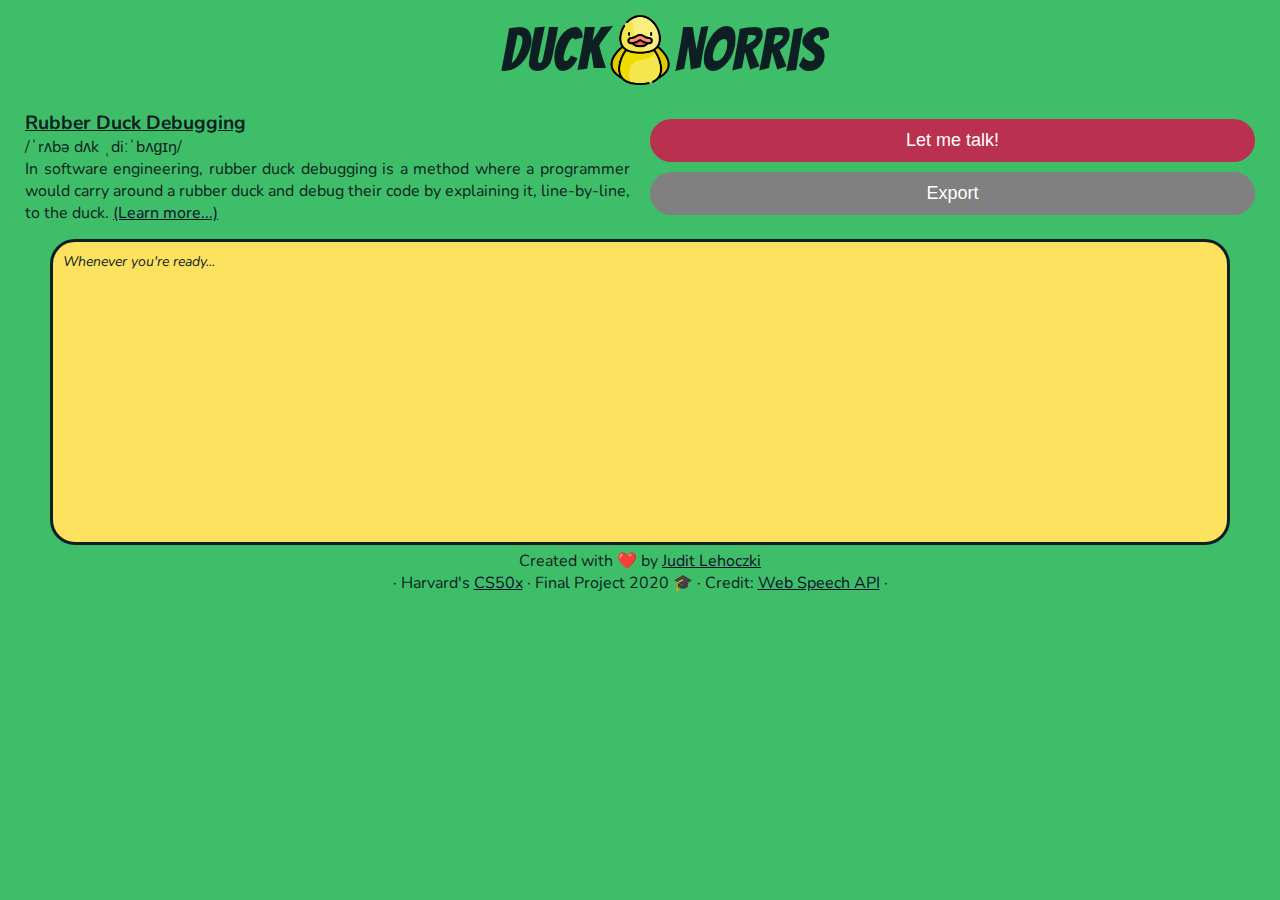
==== index.html @ fcd2bdf5 "first commit" ====
<!DOCTYPE html>
<html lang="en">
  <head>
    <meta charset="UTF-8" />
    <meta name="viewport" content="width=device-width, initial-scale=1.0" />
    <meta http-equiv="X-UA-Compatible" content="ie=edge" />
    <title>Duck Norris</title>
    <link rel="stylesheet" href="./style.css" />
    <link rel="shortcut icon" href="assets/icon16.png" />
    <link rel="preconnect" href="https://fonts.gstatic.com">
    <link href="https://fonts.googleapis.com/css2?family=Bangers&family=Nunito&display=swap" rel="stylesheet">
    <script src="script.js"></script>
  </head>
  <body>
    <header>
      <div id="title">
        <p id="title-left">Duck</p>
        <img id="duck" src="assets/icon128.png" />
        <p id="title-right">Norris</p>
      </div>
      <div id="container">
        <div id="definition">
          <big><b><u>Rubber Duck Debugging</u></b></big>
          <p>/ˈrʌbə dʌk ˌdiːˈbʌɡɪŋ/</p>
          <p>In software engineering, rubber duck debugging is a method where a
            programmer would carry around a rubber duck and debug their code by explaining it, line-by-line, to the duck.
            <a href="https://en.wikipedia.org/wiki/Rubber_duck_debugging" target="_blank">(Learn more...)</a></p>
        </div>
        <div id="buttons">
          <button id="listen-button">Let me talk!</button>
          <button id="save-button" disabled>Export</button>
        </div>
      </div>
    </header>
    <main>
      <div id="result">
        Whenever you're ready...
      </div>
    </main>
    <footer>
      <p class="credits">Created with ❤️ by <a href="https://juditlehoczki.me" target="_blank">Judit Lehoczki</a></p>
      <p class="credits">· Harvard's <a href="https://cs50.harvard.edu/x/2020/" target="_blank">CS50x</a> · Final Project 2020 🎓 · Credit: <a href="https://developer.mozilla.org/en-US/docs/Web/API/Web_Speech_API" target="_blank">Web Speech API</a> ·</p>
    </footer>
  </body>
</html>
---- style.css ----
html,
body {
  margin: 0;
  padding: 0;
}
body {
  font-family: Helvetica, Arial, sans-serif;
  display: flex;
  flex-direction: column;
  background-color: #3fbe69;
  color: #0d1f22;
}

header {
  display: flex;
  flex-direction: column;
}
#title {
  display: flex;
  align-self: center;
  height: 100px;
}
#duck {
  margin: auto;
  height: 70px;
}
#title-left,
#title-right {
  width: 250px;
  font-style: bold;
  align-self: center;
  font-family: "Bangers", cursive;
  font-size: 60px;
}
#title-left {
  text-align: right;
}
#title-right {
  text-align: left;
}

#container {
  display: flex;
  flex-direction: row;
  margin-left: 15px;
  margin-right: 15px;
}
#definition {
  width: 50%;
  padding: 10px;
  align-self: center;
  font-family: "Nunito", sans-serif;
  text-align: justify;
}
#definition p {
  margin-top: 0px;
  margin-bottom: 0px;
}
#buttons {
  width: 50%;
  padding: 10px;
  justify-content: space-evenly;
  display: flex;
  flex-direction: column;
}

main {
  justify-content: space-around;
  align-items: center;
  background-color: #fce25f;
  border: 3px solid #0d1f22;
  border-radius: 25px;
  padding: 5px;
  margin-top: 5px;
  margin-bottom: 5px;
  margin-left: 50px;
  margin-right: 50px;
  text-align: center;
  position: relative;
  height: 290px;
}
@keyframes bg-pulse {
  0% {
    background-color: rgb(252, 226, 95, 0.5);
  }
  100% {
    background-color: rgb(255, 255, 255, 0.5);
  }
}
main p {
  margin-top: 0px;
  margin-bottom: 0px;
}
main.speaking {
  animation: bg-pulse 1.5s alternate ease-in-out infinite;
}
#result {
  font-family: "Nunito", sans-serif;
  font-size: 14px;
  color: #0d1f22;
  font-style: italic;
  text-align: left;
  height: 280px;
  overflow-y: scroll;
  padding: 5px;
}
#result .final {
  font-style: normal;
}
button {
  font-size: 18px;
  font-weight: 200;
  padding: 8px;
  background: #b9314f;
  border: 3px solid #b9314f;
  border-radius: 25px;
  transition: all 0.4s ease 0s;
  cursor: pointer;
  color: #fff;
}
button:disabled {
  font-size: 18px;
  font-weight: 200;
  padding: 8px;
  background: grey;
  border: 3px solid grey;
  border-radius: 25px;
  transition: all 0.4s ease 0s;
  cursor: pointer;
  color: #fff;
}
button:hover {
  border: 3px solid #0d1f22;
}
button:hover:disabled {
  border: 3px solid grey;
  cursor: not-allowed;
}

a {
  color: #0d122b;
}
a:hover {
  background-color: #fce25f;
}

footer {
  text-align: center;
  font-family: "Nunito", sans-serif;
  margin-left: 20px;
  margin-right: 20px;
  margin-bottom: 5px;
}
.credits {
  margin-top: 0px;
  margin-bottom: 0px;
}
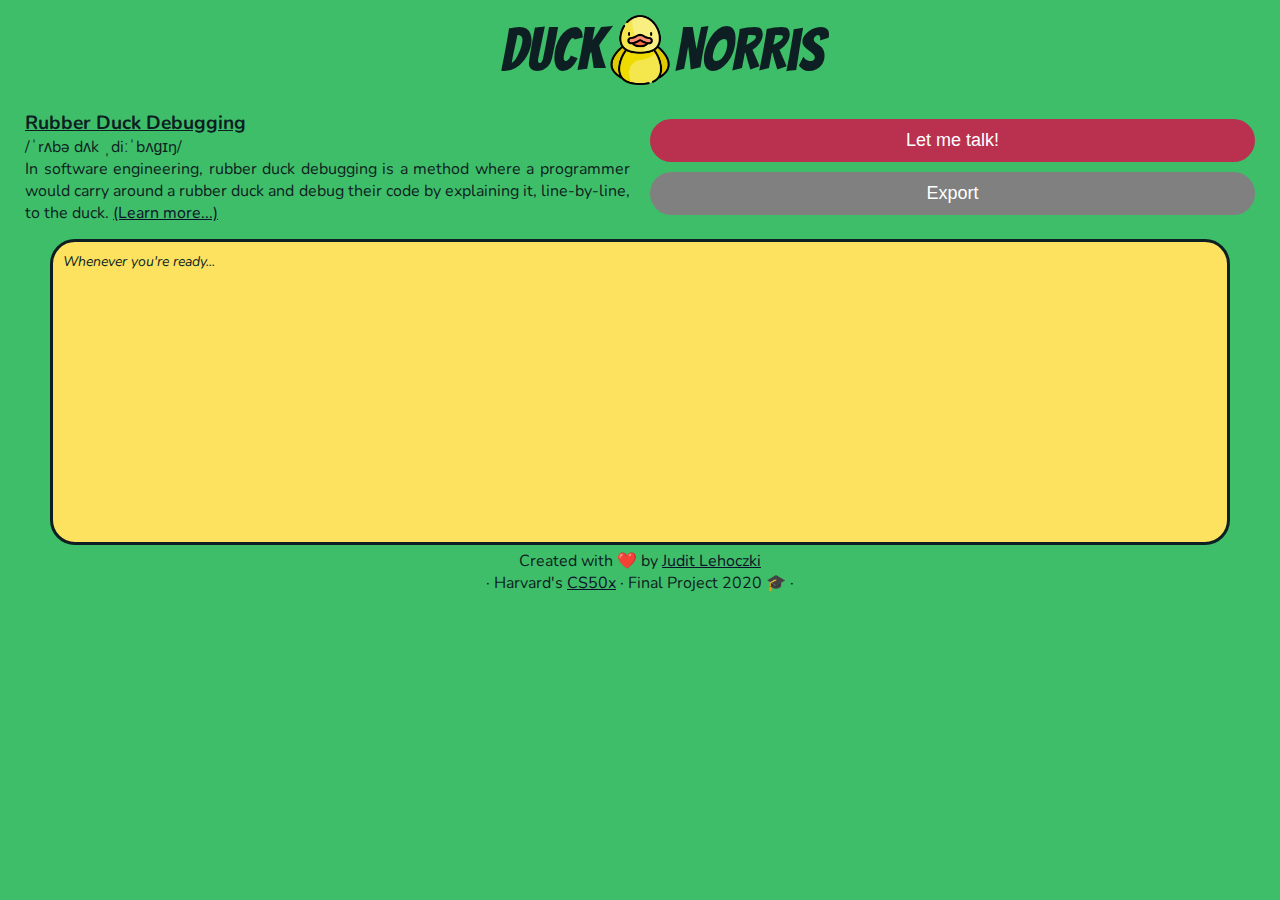
==== commit d28ff122: "add README.md" ====
--- a/index.html
+++ b/index.html
@@ -39,7 +39,7 @@
     </main>
     <footer>
       <p class="credits">Created with ❤️ by <a href="https://juditlehoczki.me" target="_blank">Judit Lehoczki</a></p>
-      <p class="credits">· Harvard's <a href="https://cs50.harvard.edu/x/2020/" target="_blank">CS50x</a> · Final Project 2020 🎓 · Credit: <a href="https://developer.mozilla.org/en-US/docs/Web/API/Web_Speech_API" target="_blank">Web Speech API</a> ·</p>
+      <p class="credits">· Harvard's <a href="https://cs50.harvard.edu/x/2020/" target="_blank">CS50x</a> · Final Project 2020 🎓 ·</p>
     </footer>
   </body>
 </html>